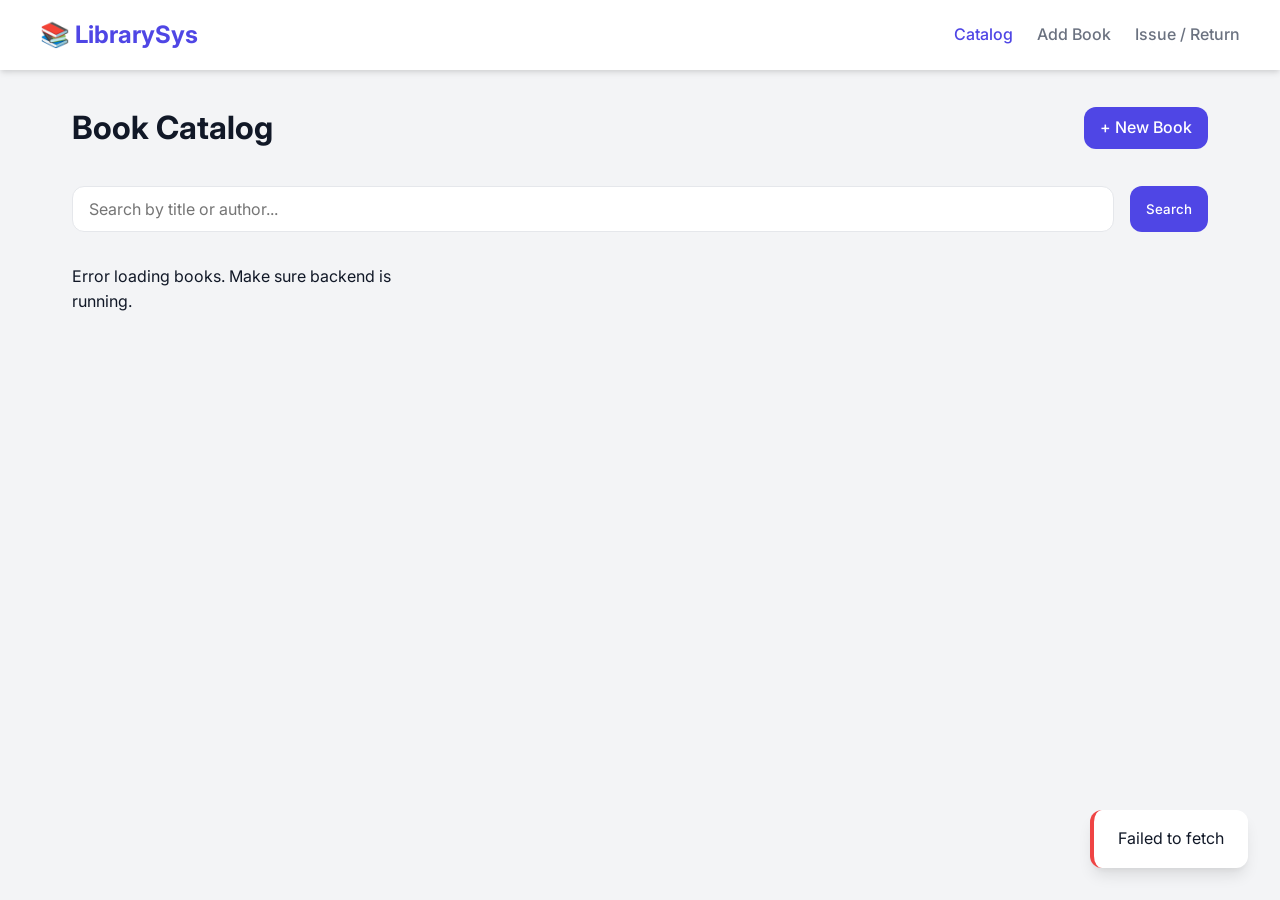
==== frontend/index.html @ faf9b97c "Initial Comiit" ====
<!DOCTYPE html>
<html lang="en">
<head>
    <meta charset="UTF-8">
    <meta name="viewport" content="width=device-width, initial-scale=1.0">
    <title>Library Management System</title>
    <meta name="description" content="Manage books with our elegant Library Management System.">
    <link rel="stylesheet" href="css/style.css">
</head>
<body>
    <nav>
        <div class="nav-container">
            <a href="index.html" class="brand">📚 LibrarySys</a>
            <div class="nav-links">
                <a href="index.html" class="active">Catalog</a>
                <a href="add_book.html">Add Book</a>
                <a href="issue_return.html">Issue / Return</a>
            </div>
        </div>
    </nav>

    <main>
        <div class="page-header">
            <h1>Book Catalog</h1>
            <a href="add_book.html" class="btn">+ New Book</a>
        </div>

        <div class="search-container">
            <input type="text" id="searchInput" class="search-input" placeholder="Search by title or author...">
            <button id="searchBtn" class="btn">Search</button>
        </div>

        <div class="books-grid" id="booksGrid">
            <!-- Books injected here by JS -->
            <p>Loading catalog...</p>
        </div>
    </main>

    <script src="js/api.js"></script>
    <script>
        document.addEventListener('DOMContentLoaded', () => {
            const grid = document.getElementById('booksGrid');
            const searchInput = document.getElementById('searchInput');
            const searchBtn = document.getElementById('searchBtn');

            async function loadBooks(search = '') {
                try {
                    const books = await api.getBooks(search);
                    renderBooks(books);
                } catch (error) {
                    showToast(error.message, 'error');
                    grid.innerHTML = '<p>Error loading books. Make sure backend is running.</p>';
                }
            }

            function renderBooks(books) {
                if (books.length === 0) {
                    grid.innerHTML = '<p>No books found.</p>';
                    return;
                }
                grid.innerHTML = books.map(book => `
                    <div class="book-card">
                        <span class="badge">${book.genre}</span>
                        <div class="book-title">${book.title}</div>
                        <div class="book-author">By ${book.author}</div>
                        <div class="${book.availability ? 'status status-available' : 'status status-issued'}">
                            ${book.availability ? 'Available' : 'Issued'}
                        </div>
                        <div class="card-actions">
                            <button onclick="deleteBook(${book.id})" class="btn-danger">Delete</button>
                        </div>
                    </div>
                `).join('');
            }

            // Expose delete to global scope for inline handler
            window.deleteBook = async (id) => {
                if(!confirm("Are you sure you want to delete this book?")) return;
                try {
                    const res = await api.deleteBook(id);
                    showToast(res.message, 'success');
                    loadBooks(searchInput.value);
                } catch (error) {
                    showToast(error.message, 'error');
                }
            };

            searchBtn.addEventListener('click', () => loadBooks(searchInput.value));
            searchInput.addEventListener('keypress', (e) => {
                if(e.key === 'Enter') loadBooks(searchInput.value);
            });

            // Initial load
            loadBooks();
        });
    </script>
</body>
</html>
---- frontend/css/style.css ----
@import url('https://fonts.googleapis.com/css2?family=Inter:wght@300;400;500;600;700&display=swap');

:root {
    --primary: #4f46e5;
    --primary-hover: #4338ca;
    --secondary: #10b981;
    --danger: #ef4444;
    --background: #f3f4f6;
    --surface: #ffffff;
    --text-main: #111827;
    --text-muted: #6b7280;
    --border: #e5e7eb;
    --radius: 12px;
    --shadow: 0 4px 6px -1px rgba(0, 0, 0, 0.1), 0 2px 4px -1px rgba(0, 0, 0, 0.06);
    --shadow-hover: 0 10px 15px -3px rgba(0, 0, 0, 0.1), 0 4px 6px -2px rgba(0, 0, 0, 0.05);
}

* {
    box-sizing: border-box;
    margin: 0;
    padding: 0;
    font-family: 'Inter', sans-serif;
}

body {
    background-color: var(--background);
    color: var(--text-main);
    line-height: 1.6;
}

/* Navbar */
nav {
    background: var(--surface);
    box-shadow: var(--shadow);
    padding: 1rem 2rem;
    position: sticky;
    top: 0;
    z-index: 100;
}

.nav-container {
    max-width: 1200px;
    margin: 0 auto;
    display: flex;
    justify-content: space-between;
    align-items: center;
}

.brand {
    font-size: 1.5rem;
    font-weight: 700;
    color: var(--primary);
    text-decoration: none;
    display: flex;
    align-items: center;
    gap: 0.5rem;
}

.nav-links {
    display: flex;
    gap: 1.5rem;
    align-items: center;
}

.nav-links a {
    text-decoration: none;
    color: var(--text-muted);
    font-weight: 500;
    transition: color 0.3s ease;
}

.nav-links a:hover, .nav-links a.active {
    color: var(--primary);
}

.btn {
    background: var(--primary);
    color: white;
    padding: 0.5rem 1rem;
    border-radius: var(--radius);
    text-decoration: none;
    font-weight: 500;
    border: none;
    cursor: pointer;
    transition: all 0.3s ease;
}

.btn:hover {
    background: var(--primary-hover);
    transform: translateY(-1px);
    box-shadow: var(--shadow);
}

.btn-secondary {
    background: transparent;
    color: var(--primary);
    border: 1px solid var(--primary);
}

.btn-secondary:hover {
    background: var(--primary);
    color: white;
}

.btn-danger {
    background: transparent;
    color: var(--danger);
    border: 1px solid var(--danger);
    padding: 0.25rem 0.75rem;
    font-size: 0.875rem;
}

.btn-danger:hover {
    background: var(--danger);
    color: white;
}

/* Main Container */
main {
    max-width: 1200px;
    margin: 2rem auto;
    padding: 0 2rem;
}

/* Header Sections */
.page-header {
    display: flex;
    justify-content: space-between;
    align-items: center;
    margin-bottom: 2rem;
}

h1 {
    font-size: 2rem;
    font-weight: 700;
}

/* Search Bar */
.search-container {
    display: flex;
    gap: 1rem;
    margin-bottom: 2rem;
}

.search-input {
    flex: 1;
    padding: 0.75rem 1rem;
    border: 1px solid var(--border);
    border-radius: var(--radius);
    font-size: 1rem;
    outline: none;
    transition: border-color 0.3s ease;
}

.search-input:focus {
    border-color: var(--primary);
    box-shadow: 0 0 0 3px rgba(79, 70, 229, 0.2);
}

/* Table / Grid */
.books-grid {
    display: grid;
    grid-template-columns: repeat(auto-fill, minmax(300px, 1fr));
    gap: 1.5rem;
}

.book-card {
    background: var(--surface);
    border-radius: var(--radius);
    padding: 1.5rem;
    box-shadow: var(--shadow);
    transition: transform 0.3s ease, box-shadow 0.3s ease;
    border: 1px solid var(--border);
}

.book-card:hover {
    transform: translateY(-4px);
    box-shadow: var(--shadow-hover);
}

.book-title {
    font-size: 1.25rem;
    font-weight: 600;
    margin-bottom: 0.5rem;
}

.book-author {
    color: var(--text-muted);
    font-size: 0.9rem;
    margin-bottom: 1rem;
}

.badge {
    display: inline-block;
    padding: 0.25rem 0.75rem;
    border-radius: 9999px;
    font-size: 0.75rem;
    font-weight: 600;
    background: #e0e7ff;
    color: var(--primary);
    margin-bottom: 1rem;
}

.status {
    display: inline-flex;
    align-items: center;
    gap: 0.5rem;
    font-size: 0.875rem;
    font-weight: 500;
}

.status-available::before {
    content: '';
    display: block;
    width: 8px;
    height: 8px;
    border-radius: 50%;
    background: var(--secondary);
}

.status-issued::before {
    content: '';
    display: block;
    width: 8px;
    height: 8px;
    border-radius: 50%;
    background: var(--danger);
}

.card-actions {
    display: flex;
    justify-content: space-between;
    margin-top: 1.5rem;
    padding-top: 1rem;
    border-top: 1px solid var(--border);
}

/* Forms */
.form-container {
    background: var(--surface);
    padding: 2rem;
    border-radius: var(--radius);
    box-shadow: var(--shadow);
    max-width: 600px;
    margin: 0 auto;
}

.form-group {
    margin-bottom: 1.5rem;
}

.form-group label {
    display: block;
    font-weight: 500;
    margin-bottom: 0.5rem;
}

.form-group input, .form-group select {
    width: 100%;
    padding: 0.75rem;
    border: 1px solid var(--border);
    border-radius: var(--radius);
    outline: none;
    font-size: 1rem;
}

.form-group input:focus, .form-group select:focus {
    border-color: var(--primary);
    box-shadow: 0 0 0 3px rgba(79, 70, 229, 0.2);
}

/* Alerts */
.toast-container {
    position: fixed;
    bottom: 2rem;
    right: 2rem;
    z-index: 1000;
    display: flex;
    flex-direction: column;
    gap: 1rem;
}

.toast {
    background: var(--surface);
    border-left: 4px solid var(--primary);
    padding: 1rem 1.5rem;
    border-radius: var(--radius);
    box-shadow: var(--shadow-hover);
    animation: slideIn 0.3s ease forwards;
}

.toast.error {
    border-left-color: var(--danger);
}

.toast.success {
    border-left-color: var(--secondary);
}

@keyframes slideIn {
    from {
        transform: translateX(100%);
        opacity: 0;
    }
    to {
        transform: translateX(0);
        opacity: 1;
    }
}
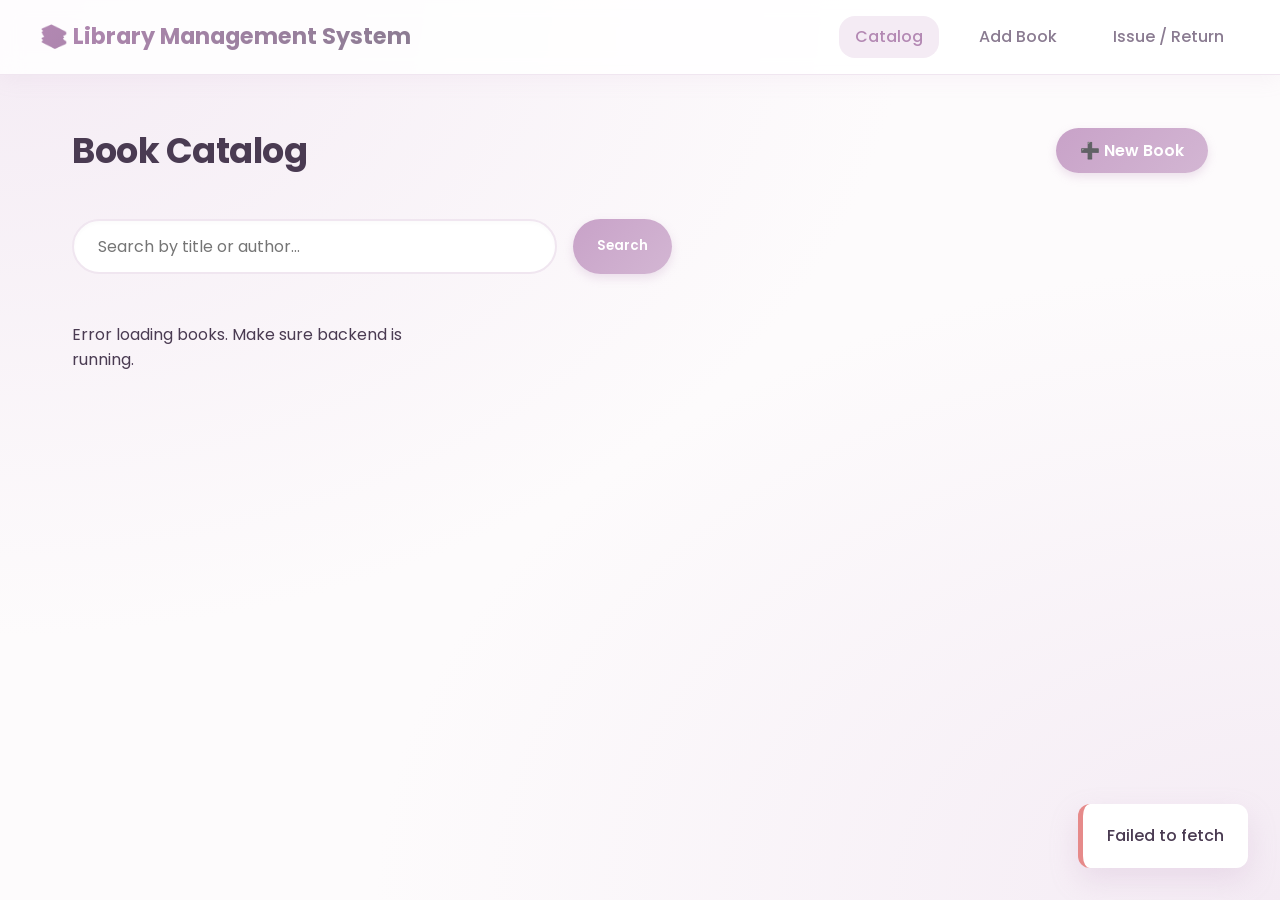
==== commit 23843e18: "Update frontend with lilac theme and UI enhancements" ====
--- a/frontend/index.html
+++ b/frontend/index.html
@@ -10,7 +10,7 @@
 <body>
     <nav>
         <div class="nav-container">
-            <a href="index.html" class="brand">📚 LibrarySys</a>
+            <a href="index.html" class="brand">📚 Library Management System</a>
             <div class="nav-links">
                 <a href="index.html" class="active">Catalog</a>
                 <a href="add_book.html">Add Book</a>
@@ -22,7 +22,7 @@
     <main>
         <div class="page-header">
             <h1>Book Catalog</h1>
-            <a href="add_book.html" class="btn">+ New Book</a>
+            <a href="add_book.html" class="btn">➕ New Book</a>
         </div>
 
         <div class="search-container">
--- a/frontend/css/style.css
+++ b/frontend/css/style.css
@@ -1,41 +1,48 @@
-@import url('https://fonts.googleapis.com/css2?family=Inter:wght@300;400;500;600;700&display=swap');
+@import url('https://fonts.googleapis.com/css2?family=Poppins:wght@300;400;500;600;700&display=swap');
 
 :root {
-    --primary: #4f46e5;
-    --primary-hover: #4338ca;
-    --secondary: #10b981;
-    --danger: #ef4444;
-    --background: #f3f4f6;
+    --primary: #C8A2C8;
+    --primary-hover: #B388B3;
+    --primary-light: #F4EBF4;
+    --secondary: #A2C8C8; 
+    --danger: #e68a8a;
+    --background: #FDFBFC;
     --surface: #ffffff;
-    --text-main: #111827;
-    --text-muted: #6b7280;
-    --border: #e5e7eb;
-    --radius: 12px;
-    --shadow: 0 4px 6px -1px rgba(0, 0, 0, 0.1), 0 2px 4px -1px rgba(0, 0, 0, 0.06);
-    --shadow-hover: 0 10px 15px -3px rgba(0, 0, 0, 0.1), 0 4px 6px -2px rgba(0, 0, 0, 0.05);
+    --text-main: #4a3b52;
+    --text-muted: #8a7b91;
+    --border: #F0E6F0;
+    --radius: 16px;
+    --shadow: 0 8px 20px rgba(200, 162, 200, 0.15);
+    --shadow-hover: 0 12px 28px rgba(200, 162, 200, 0.25);
+    --transition: all 0.3s cubic-bezier(0.4, 0, 0.2, 1);
 }
 
 * {
     box-sizing: border-box;
     margin: 0;
     padding: 0;
-    font-family: 'Inter', sans-serif;
+    font-family: 'Poppins', sans-serif;
 }
 
 body {
     background-color: var(--background);
+    background-image: radial-gradient(at 0% 0%, #F4EBF4 0%, transparent 50%), radial-gradient(at 100% 100%, #F4EBF4 0%, transparent 50%);
+    background-attachment: fixed;
     color: var(--text-main);
     line-height: 1.6;
+    min-height: 100vh;
 }
 
 /* Navbar */
 nav {
-    background: var(--surface);
-    box-shadow: var(--shadow);
+    background: rgba(255, 255, 255, 0.85);
+    backdrop-filter: blur(10px);
+    box-shadow: 0 4px 20px rgba(200, 162, 200, 0.1);
     padding: 1rem 2rem;
     position: sticky;
     top: 0;
     z-index: 100;
+    border-bottom: 1px solid var(--border);
 }
 
 .nav-container {
@@ -47,13 +54,17 @@
 }
 
 .brand {
-    font-size: 1.5rem;
+    font-size: 1.4rem;
     font-weight: 700;
-    color: var(--primary);
+    color: var(--text-main);
     text-decoration: none;
     display: flex;
     align-items: center;
-    gap: 0.5rem;
+    gap: 0.75rem;
+    background: linear-gradient(135deg, #B388B3, #8a7b91);
+    -webkit-background-clip: text;
+    background-clip: text;
+    -webkit-text-fill-color: transparent;
 }
 
 .nav-links {
@@ -66,59 +77,75 @@
     text-decoration: none;
     color: var(--text-muted);
     font-weight: 500;
-    transition: color 0.3s ease;
-}
-
-.nav-links a:hover, .nav-links a.active {
-    color: var(--primary);
-}
-
-.btn {
-    background: var(--primary);
-    color: white;
+    transition: var(--transition);
     padding: 0.5rem 1rem;
     border-radius: var(--radius);
+}
+
+.nav-links a:hover, .nav-links a.active {
+    color: var(--primary-hover);
+    background: var(--primary-light);
+}
+
+/* Buttons */
+.btn {
+    background: linear-gradient(135deg, var(--primary), #D3B6D3);
+    color: white;
+    padding: 0.6rem 1.5rem;
+    border-radius: 30px;
     text-decoration: none;
-    font-weight: 500;
+    font-weight: 600;
     border: none;
     cursor: pointer;
-    transition: all 0.3s ease;
+    transition: var(--transition);
+    box-shadow: 0 4px 10px rgba(200, 162, 200, 0.3);
+    display: inline-flex;
+    align-items: center;
+    justify-content: center;
+    gap: 0.5rem;
 }
 
 .btn:hover {
-    background: var(--primary-hover);
-    transform: translateY(-1px);
-    box-shadow: var(--shadow);
+    transform: translateY(-2px);
+    box-shadow: 0 6px 15px rgba(200, 162, 200, 0.4);
+    background: linear-gradient(135deg, var(--primary-hover), var(--primary));
 }
 
 .btn-secondary {
     background: transparent;
-    color: var(--primary);
-    border: 1px solid var(--primary);
+    color: var(--primary-hover);
+    border: 2px solid var(--primary);
+    box-shadow: none;
 }
 
 .btn-secondary:hover {
-    background: var(--primary);
-    color: white;
+    background: var(--primary-light);
+    color: var(--primary-hover);
+    border-color: var(--primary-hover);
+    transform: translateY(-2px);
 }
 
 .btn-danger {
     background: transparent;
     color: var(--danger);
     border: 1px solid var(--danger);
-    padding: 0.25rem 0.75rem;
+    padding: 0.35rem 1rem;
     font-size: 0.875rem;
+    border-radius: 20px;
+    cursor: pointer;
+    transition: var(--transition);
 }
 
 .btn-danger:hover {
     background: var(--danger);
     color: white;
+    transform: translateY(-1px);
 }
 
 /* Main Container */
 main {
     max-width: 1200px;
-    margin: 2rem auto;
+    margin: 3rem auto;
     padding: 0 2rem;
 }
 
@@ -127,122 +154,166 @@
     display: flex;
     justify-content: space-between;
     align-items: center;
-    margin-bottom: 2rem;
+    margin-bottom: 2.5rem;
 }
 
 h1 {
-    font-size: 2rem;
+    font-size: 2.2rem;
     font-weight: 700;
+    color: var(--text-main);
+    letter-spacing: -0.5px;
+}
+
+h2 {
+    font-size: 1.6rem;
+    font-weight: 600;
+    margin-bottom: 0.5rem;
+    color: var(--text-main);
 }
 
 /* Search Bar */
 .search-container {
     display: flex;
     gap: 1rem;
-    margin-bottom: 2rem;
+    margin-bottom: 3rem;
+    max-width: 600px;
 }
 
 .search-input {
     flex: 1;
-    padding: 0.75rem 1rem;
-    border: 1px solid var(--border);
-    border-radius: var(--radius);
+    padding: 0.8rem 1.5rem;
+    border: 2px solid var(--border);
+    border-radius: 30px;
     font-size: 1rem;
     outline: none;
-    transition: border-color 0.3s ease;
+    transition: var(--transition);
+    background: var(--surface);
+    box-shadow: inset 0 2px 4px rgba(0,0,0,0.02);
 }
 
 .search-input:focus {
     border-color: var(--primary);
-    box-shadow: 0 0 0 3px rgba(79, 70, 229, 0.2);
+    box-shadow: 0 0 0 4px var(--primary-light);
 }
 
 /* Table / Grid */
 .books-grid {
     display: grid;
-    grid-template-columns: repeat(auto-fill, minmax(300px, 1fr));
-    gap: 1.5rem;
+    grid-template-columns: repeat(auto-fill, minmax(280px, 1fr));
+    gap: 2rem;
 }
 
 .book-card {
     background: var(--surface);
     border-radius: var(--radius);
-    padding: 1.5rem;
+    padding: 1.8rem;
     box-shadow: var(--shadow);
-    transition: transform 0.3s ease, box-shadow 0.3s ease;
-    border: 1px solid var(--border);
+    transition: var(--transition);
+    border: 1px solid rgba(255,255,255,0.7);
+    display: flex;
+    flex-direction: column;
+    position: relative;
+    overflow: hidden;
+}
+
+.book-card::before {
+    content: '';
+    position: absolute;
+    top: 0;
+    left: 0;
+    right: 0;
+    height: 4px;
+    background: linear-gradient(90deg, var(--primary), var(--secondary));
+    opacity: 0;
+    transition: var(--transition);
 }
 
 .book-card:hover {
-    transform: translateY(-4px);
+    transform: translateY(-6px);
     box-shadow: var(--shadow-hover);
 }
 
+.book-card:hover::before {
+    opacity: 1;
+}
+
 .book-title {
-    font-size: 1.25rem;
+    font-size: 1.3rem;
     font-weight: 600;
-    margin-bottom: 0.5rem;
+    margin-bottom: 0.3rem;
+    line-height: 1.3;
 }
 
 .book-author {
     color: var(--text-muted);
-    font-size: 0.9rem;
-    margin-bottom: 1rem;
+    font-size: 0.95rem;
+    margin-bottom: 1.2rem;
 }
 
 .badge {
     display: inline-block;
-    padding: 0.25rem 0.75rem;
-    border-radius: 9999px;
+    padding: 0.3rem 0.8rem;
+    border-radius: 20px;
     font-size: 0.75rem;
     font-weight: 600;
-    background: #e0e7ff;
-    color: var(--primary);
+    background: var(--primary-light);
+    color: var(--primary-hover);
     margin-bottom: 1rem;
+    align-self: flex-start;
 }
 
 .status {
     display: inline-flex;
     align-items: center;
     gap: 0.5rem;
-    font-size: 0.875rem;
+    font-size: 0.9rem;
     font-weight: 500;
-}
-
+    margin-top: auto;
+}
+
+.status-available {
+    color: #4b8b8b;
+}
 .status-available::before {
     content: '';
     display: block;
-    width: 8px;
-    height: 8px;
+    width: 10px;
+    height: 10px;
     border-radius: 50%;
-    background: var(--secondary);
-}
-
+    background: #6bc2c2;
+    box-shadow: 0 0 6px #6bc2c2;
+}
+
+.status-issued {
+    color: #a85c5c;
+}
 .status-issued::before {
     content: '';
     display: block;
-    width: 8px;
-    height: 8px;
+    width: 10px;
+    height: 10px;
     border-radius: 50%;
     background: var(--danger);
+    box-shadow: 0 0 6px var(--danger);
 }
 
 .card-actions {
     display: flex;
-    justify-content: space-between;
+    justify-content: flex-end;
     margin-top: 1.5rem;
     padding-top: 1rem;
-    border-top: 1px solid var(--border);
+    border-top: 1px dashed var(--border);
 }
 
 /* Forms */
 .form-container {
     background: var(--surface);
-    padding: 2rem;
+    padding: 2.5rem;
     border-radius: var(--radius);
     box-shadow: var(--shadow);
-    max-width: 600px;
+    max-width: 550px;
     margin: 0 auto;
+    border: 1px solid rgba(255,255,255,0.7);
 }
 
 .form-group {
@@ -253,20 +324,25 @@
     display: block;
     font-weight: 500;
     margin-bottom: 0.5rem;
+    color: var(--text-main);
+    font-size: 0.95rem;
 }
 
 .form-group input, .form-group select {
     width: 100%;
-    padding: 0.75rem;
-    border: 1px solid var(--border);
-    border-radius: var(--radius);
+    padding: 0.8rem 1rem;
+    border: 2px solid var(--border);
+    border-radius: 12px;
     outline: none;
     font-size: 1rem;
+    transition: var(--transition);
+    background: var(--background);
 }
 
 .form-group input:focus, .form-group select:focus {
     border-color: var(--primary);
-    box-shadow: 0 0 0 3px rgba(79, 70, 229, 0.2);
+    box-shadow: 0 0 0 4px var(--primary-light);
+    background: var(--surface);
 }
 
 /* Alerts */
@@ -282,11 +358,12 @@
 
 .toast {
     background: var(--surface);
-    border-left: 4px solid var(--primary);
-    padding: 1rem 1.5rem;
-    border-radius: var(--radius);
+    border-left: 5px solid var(--primary);
+    padding: 1.2rem 1.5rem;
+    border-radius: 12px;
     box-shadow: var(--shadow-hover);
-    animation: slideIn 0.3s ease forwards;
+    font-weight: 500;
+    animation: slideIn 0.4s cubic-bezier(0.175, 0.885, 0.32, 1.275) forwards;
 }
 
 .toast.error {
@@ -294,12 +371,12 @@
 }
 
 .toast.success {
-    border-left-color: var(--secondary);
+    border-left-color: #6bc2c2;
 }
 
 @keyframes slideIn {
     from {
-        transform: translateX(100%);
+        transform: translateX(120%);
         opacity: 0;
     }
     to {
